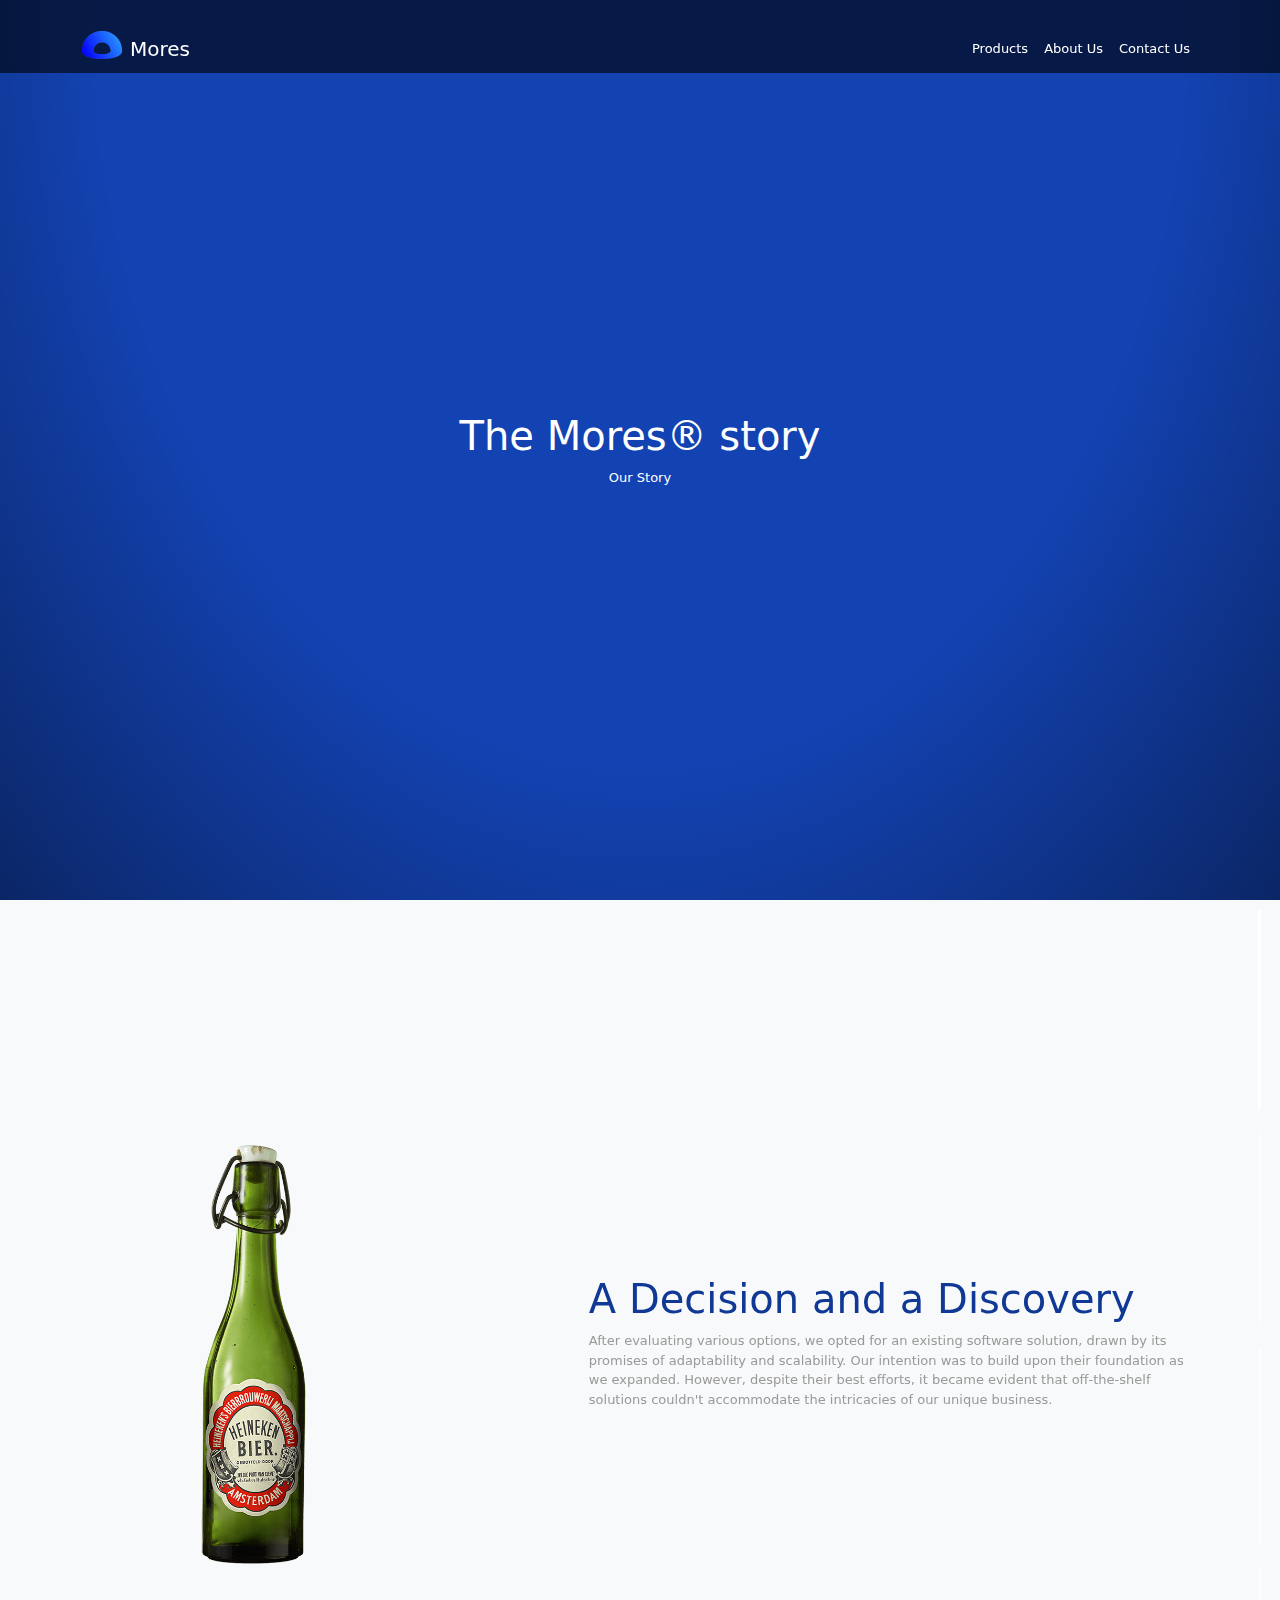
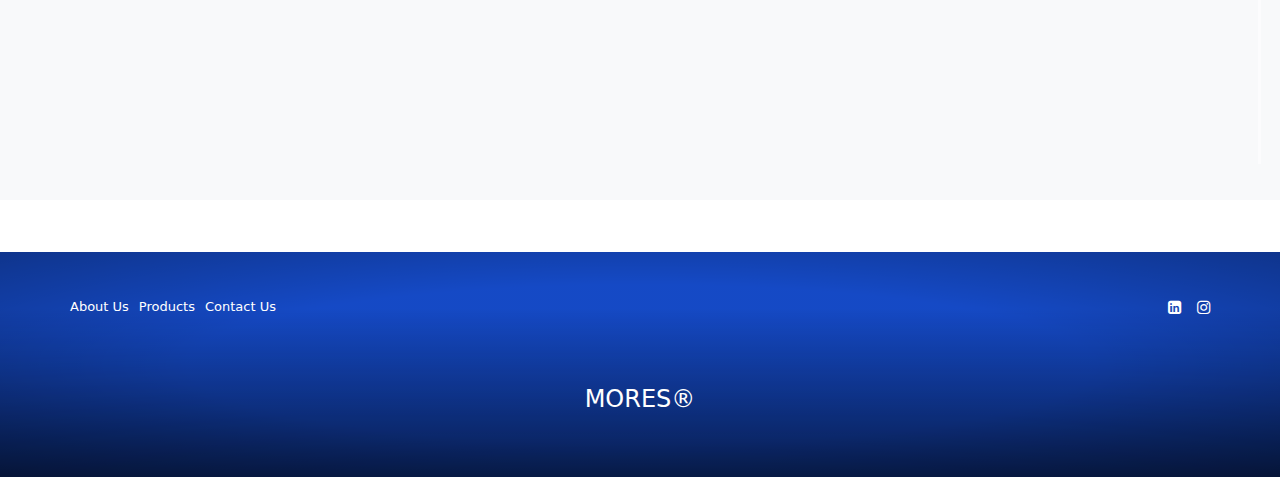
==== about.html @ 2f209113 "add about us page + update product and home page" ====
<!DOCTYPE html>
<html lang="en">

<head>
  <meta charset="UTF-8">
  <meta name="viewport" content="width=device-width, initial-scale=1.0">
  <link rel="stylesheet" href="css/bootstrap/bootstrap.min.css">
  <link rel="stylesheet" href="css/font-awesome.css">
  <link rel="stylesheet" href="css/style.css">
  <link rel="stylesheet" href="css/vertical-carousel.css">
  <title>Mores</title>
</head>

<body>
  <header>
    <nav class="navbar fixed-top navbar-expand-lg">
      <div class="container justify-content-between">
        <a class="navbar-brand" href="index.html">
          <div class="d-flex align-items-center">
            <img src="assets/img/logo.png" alt="Logo" width="40" height="auto"
              class="d-inline-block align-text-top mb-2">
              <span class="px-2">Mores</span>
          </div>
        </a>
        <button class="navbar-toggler" type="button" data-bs-toggle="collapse" data-bs-target="#navbarNav"
          aria-controls="navbarNav" aria-expanded="false" aria-label="Toggle navigation">
          <i class="fa fa-align-justify" aria-hidden="true"></i>
        </button>
        <div class="collapse navbar-collapse flex-row-reverse" id="navbarNav">
          <ul class="navbar-nav">
            <li class="nav-item">
              <a class="nav-link" href="product.html">Products</a>
            </li>
            <li class="nav-item">
              <a class="nav-link" href="about.html">About Us</a>
            </li>
            <li class="nav-item">
              <a class="nav-link" href="contact.html">Contact Us</a>
            </li>
          </ul>
        </div>
      </div>
    </nav>

    <section class="product-banner">
      <div class="product-banner-wrap">
          <div class="d-flex w-100 h-100 justify-content-center align-items-center">
            <div class="text-center">
              <h1>The Mores® story</h1>
              <span>Our Story</span>
            </div>
          </div>
      </div>
    </section>
  </header>

  <section style="height: 100vh; width: 100%;" class="bg-light">
    <div id="carouselStory" class="carousel slide vertical" data-b-ride="false">
      <div class="carousel-indicators">
        <button type="button" data-bs-target="#carouselStory" data-bs-slide-to="0" class="active" aria-current="true" aria-label="Slide 1"></button>
        <button type="button" data-bs-target="#carouselStory" data-bs-slide-to="1" aria-label="Slide 2"></button>
        <button type="button" data-bs-target="#carouselStory" data-bs-slide-to="2" aria-label="Slide 3"></button>
        <button type="button" data-bs-target="#carouselStory" data-bs-slide-to="3" aria-label="Slide 4"></button>
      </div>
      <div class="carousel-inner">
        <div class="carousel-item active" style="height: 100vh; width: 100%;" data-slide-no="1">
          <div class="d-flex h-100 align-items-center">
            <div style="height:100%; flex-basis: 40%">
              <div class="story-background" style="background-image: url('assets/img/slide-01.png');"></div>
            </div>
            <div style="flex-basis: 60%">
              <div style="padding:0 10% 0 10%">
                <h1 class="story-title">A Decision and a Discovery</h1>
                <p class="story-desc">After evaluating various options, 
                  we opted for an existing software solution, drawn by its promises of adaptability and scalability. 
                  Our intention was to build upon their foundation as we expanded. However, despite their best efforts, 
                  it became evident that off-the-shelf solutions couldn't accommodate the intricacies of our unique business. 
                </p>
              </div>
            </div>
          </div>
        </div>
        <div class="carousel-item"  style="height: 100vh; width: 100%;" data-slide-no="2">
          <div class="d-flex h-100 align-items-center">
            <div style="height:100%; flex-basis: 40%">
              <div class="story-background" style="background-image: url('assets/img/slide-02.png');"></div>
            </div>
            <div style="flex-basis: 60%">
              <div style="padding:0 10% 0 10%">
                <h1 class="story-title">Embracing Change: The Birth of a Vision</h1>
                <p class="story-desc"> 
                  Undeterred by the challenges, we recognized the need for a different path. With a clear vision of scalability, versatility, and freedom, we made the audacious decision to craft our own destiny. Armed with a dedicated team of developers, we embarked on a new chapter - building a software ecosystem from scratch that catered to our every requirement. 
                </p>
                <h5>More Than Just Code: A Holistic Approach</h5>
                <p class="story-desc">
                  But it wasn't just about writing lines of code. Our journey was fuelled by a commitment to create a platform that didn't tie us down, but rather empowered us. The ability to expand and adapt at our pace, without the constraints of a single development team or imposed limitations, became our north star. 
                </p>
                <h5>Turning Challenge into Opportunity </h5>
                <p class="story-desc">
                  Through each step of this journey, we encountered challenges that became opportunities for growth. Our mission wasn't to discredit existing software solutions; instead, we found our path by aligning our system with the very nature of our business operations. 
                </p>
              </div>
            </div>
          </div>
        </div>
        <div class="carousel-item" style="height: 100vh; width: 100%;" data-slide-no="3">
          <div class="d-flex h-100 align-items-center">
            <div style="height:100%; flex-basis: 40%">
              <div class="story-background" style="background-image: url('assets/img/slide-01.png');"></div>
            </div>
            <div style="flex-basis: 60%">
              <div style="padding:0 10% 0 10%">
                <h1 class="story-title">Growing Together: From Basics to Brilliance</h1>
                <p class="story-desc">
                  As our teams grew and day-to-day operations hummed smoothly, we turned our focus towards what truly matters - our customers. This marked a pivotal shift, where we ventured beyond the conventional and delved into conversations that would shape the next phase of our evolution.  
Through dialogues with our cherished customer base, we unearthed a treasure trove of insights. Their needs and aspirations became our North Star, guiding us towards expanding our horizons and deepening our offerings. 
                </p>
              </div>
            </div>
          </div>
        </div>
        <div class="carousel-item"  style="height: 100vh; width: 100%;" data-slide-no="4">
          <div class="d-flex h-100 align-items-center">
            <div style="height:100%; flex-basis: 40%">
              <div class="story-background" style="background-image: url('assets/img/slide-02.png');"></div>
            </div>
            <div style="flex-basis: 60%">
              <div style="padding:0 10% 0 10%">
                <h1 class="story-title">Unlock the Possibilities: Welcome to Tomorrow</h1>
                <p class="story-desc"> 
                  Today, we stand on the precipice of possibility. What was once a challenge has become our driving force. From documents that mirror reality to software that echoes your business needs, we invite you to witness a new era. 
                </p>
                <h5>Join Us in Rewriting the Future</h5>
                <p class="story-desc">
                  Today, we stand here with a software ecosystem born out of necessity and nurtured by innovation. We invite you to join us on this journey of liberation, empowerment, and technological ingenuity. As our story unfolds, we're dedicated to sharing our passion for progress with businesses that value not just software, but a visionary approach to operational excellence. 

Today, our ecosystem thrives as a product of necessity and innovation. We invite you to be part of this journey, a quest for liberation, empowerment, and operational excellence. Our story unfolds through modules that resonate with businesses valuing not just software, but a philosophy of progress. 
                </p>
              </div>
            </div>
          </div>
        </div>
      </div>
    </div>
  </section>

  <footer style="margin-top: 4em;">
    <div class="footer-wrap">
        <div class="container" style="position: relative;">
          <div class="footer-container-wrap">
            <div class="d-flex justify-content-between footer-list">
              <div class="d-flex footer-list-menu">
                <ul class="d-flex justify-content-between">
                  <li><a href="about.html">About Us</a></li>
                  <li style="padding-left: 10px;"><a href="product.html">Products</a></li>
                  <li style="padding-left: 10px;"><a href="contact.html">Contact Us</a></li>
                </ul>
              </div>
              <ul class="d-flex socials">
                <li><a href="#">
                  <i class="fa fa-linkedin-square" aria-hidden="true"></i>
                </a></li>
                <li><a href="#">
                  <i class="fa fa-instagram" aria-hidden="true"></i>
                </a></li>
              </ul>
            </div>
            <div class="footer-logo pt-4 pb-2">
              <h4>MORES®</h4>
            </div>
          </div>
        </div>
    </div>
  </footer>

<script src="js/bootstrap/bootstrap.min.js"></script>
<script src="https://ajax.googleapis.com/ajax/libs/jquery/2.1.3/jquery.min.js"></script>
<script>
  var scrollingDirection = 0;
  var lastScroll = 9999;
  var scrollIdleTime = 300;

  var carousel = document.getElementById("carouselStory")

  function fireEvent (direction) {
    if (direction === 'next') {
       $('.carousel').carousel('next')
      
    }
    if (direction === 'prev') {
      $('.carousel').carousel('prev')
    }
  }
  carousel.addEventListener('wheel', function($event) {
  
    var currentIndex = $('div.active').attr('data-slide-no')
    var delta = $event.deltaY;

    if (delta > 0 && currentIndex == 4) return false
    if (delta < 0 && currentIndex == 1) return false

    $event.preventDefault()
    
    var timeNow = performance.now();
    if (delta > 0 && ( scrollingDirection != 1 || timeNow > lastScroll + scrollIdleTime) ) {
      fireEvent('next')
      scrollingDirection = 1;
    }
    else if (delta < 0 && ( scrollingDirection != 2 || timeNow > lastScroll + scrollIdleTime)) {
      fireEvent('prev')
      scrollingDirection = 2;
    }
    lastScroll = timeNow;
  })
</script>
<script>
  let prevScrollPos = window.pageYOffset;
  window.addEventListener('scroll', function() {
    const currentScrollPos = window.pageYOffset;
    if (prevScrollPos > currentScrollPos) {
      document.querySelector('.navbar').classList.add('fixed-top');
    } else {
      document.querySelector('.navbar').classList.remove('fixed-top');
    }
    prevScrollPos = currentScrollPos;
  })
</script>
</body>

</html>
---- css/style.css ----
/*GENERAL*/
@font-face {
	font-family: iranyekan-light;
	font-style: normal;
	font-weight: lighter;
	src: url("../assets/font/iranyekanweblight.eot");
	src: url("../assets/font/iranyekanweblight.eot?#iefix") format("embedded-opentype"), 
       url("../assets/font/iranyekanweblight.woff") format("woff"), 
       url("../assets/font/iranyekanweblight.ttf") format("truetype");
}

@font-face {
	font-family: iranyekan-regular;
	font-style: normal;
	font-weight: normal;
	src: url("../assets/font/iranyekanwebregular.eot");
	src: url("../assets/font/iranyekanwebregular.eot#iefix") format("embedded-opentype"), 
       url("../assets/font/iranyekanwebregular.woff") format("woff"), 
       url("../assets/font/iranyekanwebregular.ttf") format("truetype");
}

@font-face {
	font-family: iranyekan-medium;
	font-style: normal;
	font-weight: bold;
	src: url("../ssets/font/iranyekanwebmedium.eot");
	src: url("../ssets/font/iranyekanwebmedium.eot?#iefix") format("embedded-opentype"), 
       url("../ssets/font/iranyekanwebmedium.woff") format("woff"), 
       url("../ssets/font/iranyekanwebmedium.ttf") format("truetype");
}

@font-face {
	font-family: iranyekan-bold;
	font-style: bold;
	font-weight: bolder;
	src: url("../ssets/font/iranyekanwebbold.eot");
	src: url("../ssets/font/iranyekanwebbold.eot?#iefix") format("embedded-opentype"), 
       url("../ssets/font/iranyekanwebbold.woff") format("woff"), 
       url("../ssets/font/iranyekanwebbold.ttf") format("truetype");
}

body {
	font-size: 13px;
  scroll-behavior: smooth;
}

a {
  text-decoration: none;
}

/*HEADER*/
.navbar {
  background: #0009;
  padding-top: 2em;
  padding-bottom: 0;
  -webkit-transition: all 0.4s ease-in;
  transition: all 0.4s ease-in;
}

.navbar span {
  color: #fff;
}

.navbar-brand,
.nav-link,
.navbar-brand:hover,
.nav-link:hover{
  color: #fff;
}

.navbar-brand,
.nav-item {
	position: relative;
}

.navbar-brand:after,
.nav-item:after {
	content: '';
	display: block;
	margin: auto;
	height: 1px;
	width: 0px;
	background: transparent;
	transition: width .5s ease, background-color .5s ease;
}
.navbar-brand:hover:after,
.nav-item:hover:after {
	width: 100%;
	background: #fff;
}

.navbar-nav .nav-link.active, 
.navbar-nav .nav-link.show,
.navbar-toggler {
  color: #fff;
}

.navbar-toggler:focus,
.navbar-toggler:active,
.navbar-toggler-icon:focus {
    outline: none;
    box-shadow: none;
}

.carousel-indicators {
	margin-bottom: 2em;
	justify-content: center;
}

.carousel-indicators [data-bs-target] {
	flex: 1;
}

.carousel-control-next, .carousel-control-prev {
	width: 40px;
	height: 40px;
	top: auto;
	bottom: 0.75em;
	left: auto;
	background: rgba(245,245,245,0.3);
	color:#fff;
  font-size: 2em;
  opacity: 1;
  border-radius: 50%;
  display: flex;
  justify-content: center;
  align-items: center;
}

.carousel-control-next:hover, 
.carousel-control-prev:hover {
  background: rgba(255,255,255,1.0);
  color: #777;
}

.carousel-control-next{
	right: calc(20% - 80px);
}

.carousel-control-prev{
	right: calc(20% - 140px);
}

#carouselBanner .carousel-caption {
  position: absolute;
  top: auto;
  right: auto;
  left: 8%;
  bottom: 15%;
  margin: 0;
  padding: 0;
  text-align: left;
}

#carouselBanner .carousel-caption h1 {
  width: 40%;
  font-weight: bold;
  text-shadow: 1px 1px 2px #333;
  margin-bottom: .5em;
}

#carouselBanner .carousel-caption span {
  background: rgba(245,245,245,0.3);
  padding: 1em;
}

#carouselBanner .carousel-img{
  width: 100%;
  height: 100vh;
  background-position: center;
  background-size: cover;
  background-repeat: no-repeat;
}

.story-background{
  width: 100%;
  height: 100%;
  background-position: center;
  background-size:contain;
  background-repeat: no-repeat;
}

.story-title {
  color: #103895;
}

.story-desc {
  color: #999;
}

/*SLIDER*/
#history h1{
  color: #333;
}
.hovereffect {
  width: 100%;
  height: 100%;
  float: left;
  overflow: hidden;
  position: relative;
  cursor: default;
}

.hovereffect .overlay {
  position: absolute;
  overflow: hidden;
  top: 1.5em;
  left: 1.5em; 
  right: 1.5em;
  bottom: 1.5em;
  /* display: flex;
  align-items: flex-end; */
}

.hovereffect .overlay-2 {
  left: .75em; 
  bottom: 1em;
}

.hovereffect .overlay div {
  position: relative;
  padding: 1em 1.5em;
  /* width: 65%; */
  height: auto;
  color:#fff;
  -webkit-transition: all 0.4s ease-in-out;
  transition: all 0.4s ease-in-out;
}

.hovereffect .overlay-2 div {
  padding: .75em !important;
  /* width: 80% !important; */
}

.overlay-layer {
  background: transparent radial-gradient(
    closest-side at 50% 50%,#89acff 0%,#3974ff 71%,#1b5fff 100%
  ) 0% 0% no-repeat padding-box;
  opacity: .7;
  position: absolute;
  bottom: 0;
  left: 0;
  right: 0;
  top: 0;
}

.hovereffect img {
  display: block;
  position: relative;
  -webkit-transition: all 0.4s ease-in;
  transition: all 0.4s ease-in;
}

.hovereffect:hover img {
  /* filter: url('data:image/svg+xml;charset=utf-8,<svg xmlns="http://www.w3.org/2000/svg"><filter id="filter"><feColorMatrix type="matrix" color-interpolation-filters="sRGB" values="0.2126 0.7152 0.0722 0 0 0.2126 0.7152 0.0722 0 0 0.2126 0.7152 0.0722 0 0 0 0 0 1 0" /><feGaussianBlur stdDeviation="3" /></filter></svg>#filter');
  filter: grayscale(1) blur(3px);
  -webkit-filter: grayscale(1) blur(3px); */
  -webkit-transform: scale(1.2);
  -ms-transform: scale(1.2);
  transform: scale(1.2);
}

.hovereffect form {
  -webkit-transition: all 0.4s ease-in;
  transition: all 0.4s ease-in;
  max-height: 0;
  overflow: hidden;
  background: rgba(0, 0, 0, 0.1);
}

.hovereffect:hover form {
  -webkit-transition: all 0.8s ease-out;
  transition: all 0.8s ease-out;
  max-height: 500px;
}

.hovereffect:hover .overlay {
  display: block;
}

.hovereffect h3 {
  text-transform: uppercase;
  position: relative;
  line-height: 1em;
}

.hovereffect h4 {
  text-transform: uppercase;
  position: relative;
  line-height: .75em;
}

.hovereffect p {
  position: relative;
  font-size: x-small;
  line-height: 1em;
  display: none;
  filter: none !important;
  -webkit-transition: all 0.4s ease-in-out;
    -moz-transition: all 0.4s ease-in-out;
    -ms-transition: all 0.4s ease-in-out;
    -o-transition: all 0.4s ease-in-out;
    transition: all 0.4s ease-in-out;
  margin-bottom: 0;
}

.hovereffect:hover p {
  filter: none !important;
  display: block;
}

/*ITEMS*/
#carouselItems img {
  width: auto;
  height: 45vh;
  margin-left: 4em;
}

#carouselItems .carousel-item {
  text-align: center;
}

#carouselItems .carousel-indicators {
  margin-bottom: -30px;
  /* margin-left:5%; */
}

#carouselItems .carousel-indicators button {
  background-color:#cccccc4d;
   /* #ffffff80; */
}

#carouselItems .carousel-indicators button:hover,
#carouselItems .carousel-indicators button.active {
  background-color: #77777780 !important;
}

#carouselItems .carousel-control-next, 
#carouselItems .carousel-control-prev {
	bottom: -35px;
	background-color:#dddbdb5f;
	color: #999;
}

#carouselItems .carousel-control-next:hover, 
#carouselItems .carousel-control-prev:hover {
  background-color: #a1a1a180 !important;
  color: #aaa;
}


#carouselItems .carousel-item .carousel-caption {
  left: 5%;
  bottom: 0;
  top:15%;
  width: 250px;
  text-align: left;
}

#carouselItems .carousel-item .carousel-caption h3 {
  width: auto;
  margin-bottom: .5em;
  color: #103895;
  -webkit-transition: all 0.4s ease-in;
  transition: all 0.3s ease-in;
  opacity: 0;
  margin-left: -10px;
  margin-top: -10px;
}

#carouselItems .carousel-item .carousel-caption p {
  display: block;
  color: #999;
  font-weight: lighter;
  margin-bottom: .5em;
  -webkit-transition: all 0.4s ease-in;
  transition: all 0.5s ease-in;
  opacity: 0;
  margin-left: -10px;
  margin-top: -5px;
}

#carouselItems .carousel-item .carousel-caption button {
  -webkit-transition: all 0.4s ease-in;
  transition: all 0.7s ease-in;
  opacity: 0;
  margin-left: -10px;
  margin-top: -5px;
}

#carouselItems .carousel-item.active .carousel-caption h3,
#carouselItems .carousel-item.active .carousel-caption p,
#carouselItems .carousel-item.active .carousel-caption button {
  opacity: 1;
  margin-left: 0;
  margin-top: 0;
}

.container-wrap {
  padding: 0 5%;
}

.container-wrap p {
  color: #999;
}

.welcome-bg {
  width: 100%;
  min-height: 60vh;
  background-image: url(../assets/img/bg-03.jpg);
  background-position: center;
  background-size: cover;
  background-repeat: no-repeat;
  color: #fff;
  padding:7% 0;
  text-shadow: 1px 1px 2px #333;
}

.welcome-bg p {
  color: #fff !important;
}

.welcome-bg span {
  background: rgba(245,245,245,0.3);
  padding: 1em;
}

/*FOOTER*/
footer {
  background: #1b5fff;
  overflow: hidden;
  position: relative;
  min-height: 25vh;
  color: #fff;
}

footer ul {
  padding: 1em 0;
  list-style: none;
}

footer ul li {
  margin-bottom: .75em;
}

footer ul li a {
  color: #fff;
}

footer:before {
  background: radial-gradient(ellipse at center,rgba(0,0,0,.30) 50%,rgba(0,0,0,.60) 100%);
  opacity: 0.75;
  bottom: 0;
  content: "";
  left: 0;
  position: absolute;
  right: 0;
  top: 0;
  z-index: 0;
}

.footer-wrap {
  display: flex;
  flex-wrap: wrap;
  margin: 0 auto;
  padding-top: 2rem;
}

.footer-wrap:before {
  background: transparent linear-gradient(180deg,rgba(0,0,0,0) 0%,rgba(0,0,0,.75) 100%) 0% 0% no-repeat padding-box;
  bottom: 0;
  content: "";
  left: 0;
  opacity: .8;
  position: absolute;
  right: 0;
  top: 25%;
  z-index: 0;
}

.footer-container-wrap {
  bottom: 0;
  left: 0;
  position: absolute;
  right: 0;
  top:0;
  z-index: 3;
}

.socials li{
  padding-left: 1em;
  font-size: 1.2em;
}

/* .footer-list-menu ul:last-child {
  margin-left: 4em; 
  padding-left: 4em;
} */

.footer-logo {
  text-align: center;
}

.product-banner {
  width: 100%;
  height: 100vh;
  background: #1b5fff;
  position: relative;
  z-index: 0;
}

.product-banner::before{
  content: "";
  background: transparent linear-gradient(180deg,rgba(0,0,0,0) 0%,rgba(0,0,0,.75) 100%) 0% 0% no-repeat padding-box;
  background: radial-gradient(ellipse at top,rgba(0,0,0,.30) 60%,rgba(0,0,0,.60) 100%);
  position: absolute;
  top:0;
  left:0;
  right:0;
  bottom: 0;
  z-index: 1;
}

.product-banner-wrap {
  position: absolute;
  z-index: 2;
  width: 100%;
  height: 100%;
  display: flex;
  align-items: center;
  color: #fff;
}

.product-banner-content h1 {
  padding: 1em 0;
}

.product-banner-content p {
  padding: 1em 0;
  font-size: 1.75em;
}

.pro-sec-one {
  margin:2% 0 5% 20%;
  background-color: #f4f5f8;
  padding: 5% 5% 5% 20%;
  min-height: 350px;
}

.pro-sec-one .pro-img{
  width: 35%;
  position: absolute;
  left:0;
  top:30%;
}

.pro-sec-two {
  margin:2% 20% 5% 0;
  background-color: #f4f5f8;
  padding: 5% 20% 5% 5%;
  min-height: 350px;
}

.pro-sec-two .pro-img{
  width: 35%;
  position: absolute;
  right:0;
  top:30%;
}

.pro-sec-body h3 {
  padding-bottom: .5em;
  margin-bottom: 1em;
  border-bottom: 2px dashed #103895;
}

.pro-sec-body ul {
  list-style: none;
  padding: 0;
  margin: 0;
}

.pro-sec-body ul li {
  padding-top: .5em;
  padding-left: 1em;
}

.pro-sec-body ul li span {
  font-weight: 700;
  padding-left: .5em;
}

.pro-sec-body ul li .fa {
  color: #103895;
}

.pro-features {
  padding: 4%;
  text-align: center;
}

.price-box .pro-card:not(first-child) {
  margin-left:2em;
}

.pro-card {
  padding: 2em;
  box-shadow: 0 0.125rem 0.5rem 0 rgba(0, 0, 0, .2);
  flex-basis: 20%;
  text-align: center;
}

.pro-card .title {
  border-bottom: 1px solid #eee;
  padding-bottom: .5em;
  margin-bottom: 1em;
}

.pro-card .price {
  padding: 2em 0;
}

.pro-card .price h5{
  color: rgb(155, 155, 155);
  text-decoration: line-through;
}

.pro-card button {
  display: block;
  width: 100%;
}

.faq-box {
  border-bottom: 1px solid #eee;
  padding-top: 1.5em;
}

.faq-box .faq-header {
  cursor: pointer;
  display: flex;
  justify-content: space-between;
  align-items: center;
}

.faq-box .faq-content {
  -webkit-transition: all 0.7s ease-in-out;
  transition: all 0.7s ease-in-out;
  max-height: 0;
  overflow: hidden;
  opacity: 0;
}

.elementToggleClass {
  max-height: 100px !important;
  opacity: 1 !important;
}

button,
.button {
  display: inline-block;
  text-decoration: none;
  background-color: #154ac6;
  color: white;
  border: none;
  padding: 1em 2em 1.2em;
  cursor: pointer;
}

button:hover, button:focus, button:active {
  background-color: #103895;
}

button.secondary {
  background-color: #3333335d;
}

button.secondary:hover, button.secondary:focus, button.secondary:active {
  background-color: #33333378;
}

button.bannerBtn {
  background-color: #00000046;
  margin: 1em 0;
}

button.bannerBtn:hover, button.bannerBtn:focus, button.sbannerBtn:active {
  background-color: #00000050;
}

.item-box {
  background: #f4f5f8;
  padding: 2.5em 5em;
  height: 35em;
  position: relative;
}

.item-box-small {
  background: #f4f5f8;
  padding: 1.5em;
  height: 16.5em;
  position: relative;
}

.item-box .item-img {
  position: absolute;
  left:2em;
  bottom: 2em;
  width: 25em;
  height: 25em;
  border-radius: 50%;
  overflow: hidden;
  border-radius: 50%;
  border:5px solid #fff;
}

.item-sm-img {
  position: absolute;
  left: 0;
  top:0;
  bottom: 0;
  width: 50%;
  overflow: hidden;
}

.item-box .item-img img,
.item-box-small .item-sm-img img {
  -webkit-transition: all 0.5s ease-in-out;
  transition: all 0.5s ease-in-out;
}

.item-box:hover .item-img img,
.item-box-small:hover .item-sm-img img {
  transform: scale(1.25);
  -ms-transform: scale(1.25);
  transform: scale(1.25);
}

.item-box p {
  padding:2.5em 0 1.5em;
  margin-left: 22em;
  font-size: 1.25em;
  line-height: 1.75em;
}

.item-box .button {
  margin-left: 27.5em;
}

.product-box {
  display: block;
  cursor: pointer;
  color: #999;
}


@media (max-width: 768px) {
  .second-history-box {
    margin-top:1.05em;
  }
  #carouselItems img {
    margin-left: 0;
  }
  footer {
    height: 65vh;
  }
  .footer-wrap {
    padding: 0 5%;
  }
  .footer-list {
    flex-direction: column;
  }
  .footer-list-menu {
    flex-direction: column;
  }
  .footer-list-menu ul:last-child {
    margin-left: 0;
    padding-left: 0;
  }
  .socials li {
    padding-left: 0em;
    padding-right: 1em;
  }
  .footer-logo {
    text-align: left;
  }
  .item-box {
    padding: 1em;
    height: auto;
    position: relative;
    overflow: hidden;
  }
  .item-box .item-img {
    position: relative;
    width: 75%;
    height: auto;
    border-radius: 50%;
    overflow: hidden;
    border:5px solid #fff;
    margin: 1em auto;
    left: auto;
    bottom: auto;
  }
  .item-box p, .item-box .button {
    margin-left: 0;
  }
  .product-banner-content h1 {
    padding: .25em 0;
  }
  .product-banner-content p {
    padding: .25em 0;
    font-size: 1.25em;
  }
  .pro-sec-one, .pro-sec-two {
    margin:2%;
    padding: 5%;
    min-height: auto;
  }
  .pro-sec-one .pro-img, .pro-sec-two .pro-img{
    width: 50%;
    position: relative;
    left:auto;
    top:auto;
    margin: auto;
  }
  .price-box {
    flex-direction: column;
  }
  .pro-card {
    margin: 0 0 1em 0 !important;
  }
  .product-box-wrappers {
    flex-wrap: wrap;
    justify-content: center !important;
  }
  .product-box {
    flex-basis: 30%;
  }
}
---- css/vertical-carousel.css ----
.vertical.carousel .carousel-item {
    overflow: hidden !;
}

.vertical.carousel .carousel-item-next:not(.carousel-item-start),
.vertical.carousel .active.carousel-item-end {
    transform: translateY(100%);
}

.vertical.carousel .carousel-item-prev:not(.carousel-item-end),
.vertical.carousel .active.carousel-item-start {
    transform: translateY(-100%);
}

.vertical.carousel .carousel-indicators {
    top: 0;
    left: unset;

    margin-left: unset;
    margin-right: 1rem;

    flex-direction: column;
}

.vertical.carousel .carousel-indicators [data-bs-target] {
    height: 30px;
    width: 3px;
}

.vertical.carousel .carousel-control-prev,
.vertical.carousel .carousel-control-next {
    width: 100%;
    height: 60px;
}

.vertical.carousel .carousel-control-prev-icon,
.vertical.carousel .carousel-control-next-icon {
    transform: rotateZ(90deg);
}

.vertical.carousel .carousel-control-next {
    top: unset;
    bottom: 0;
}
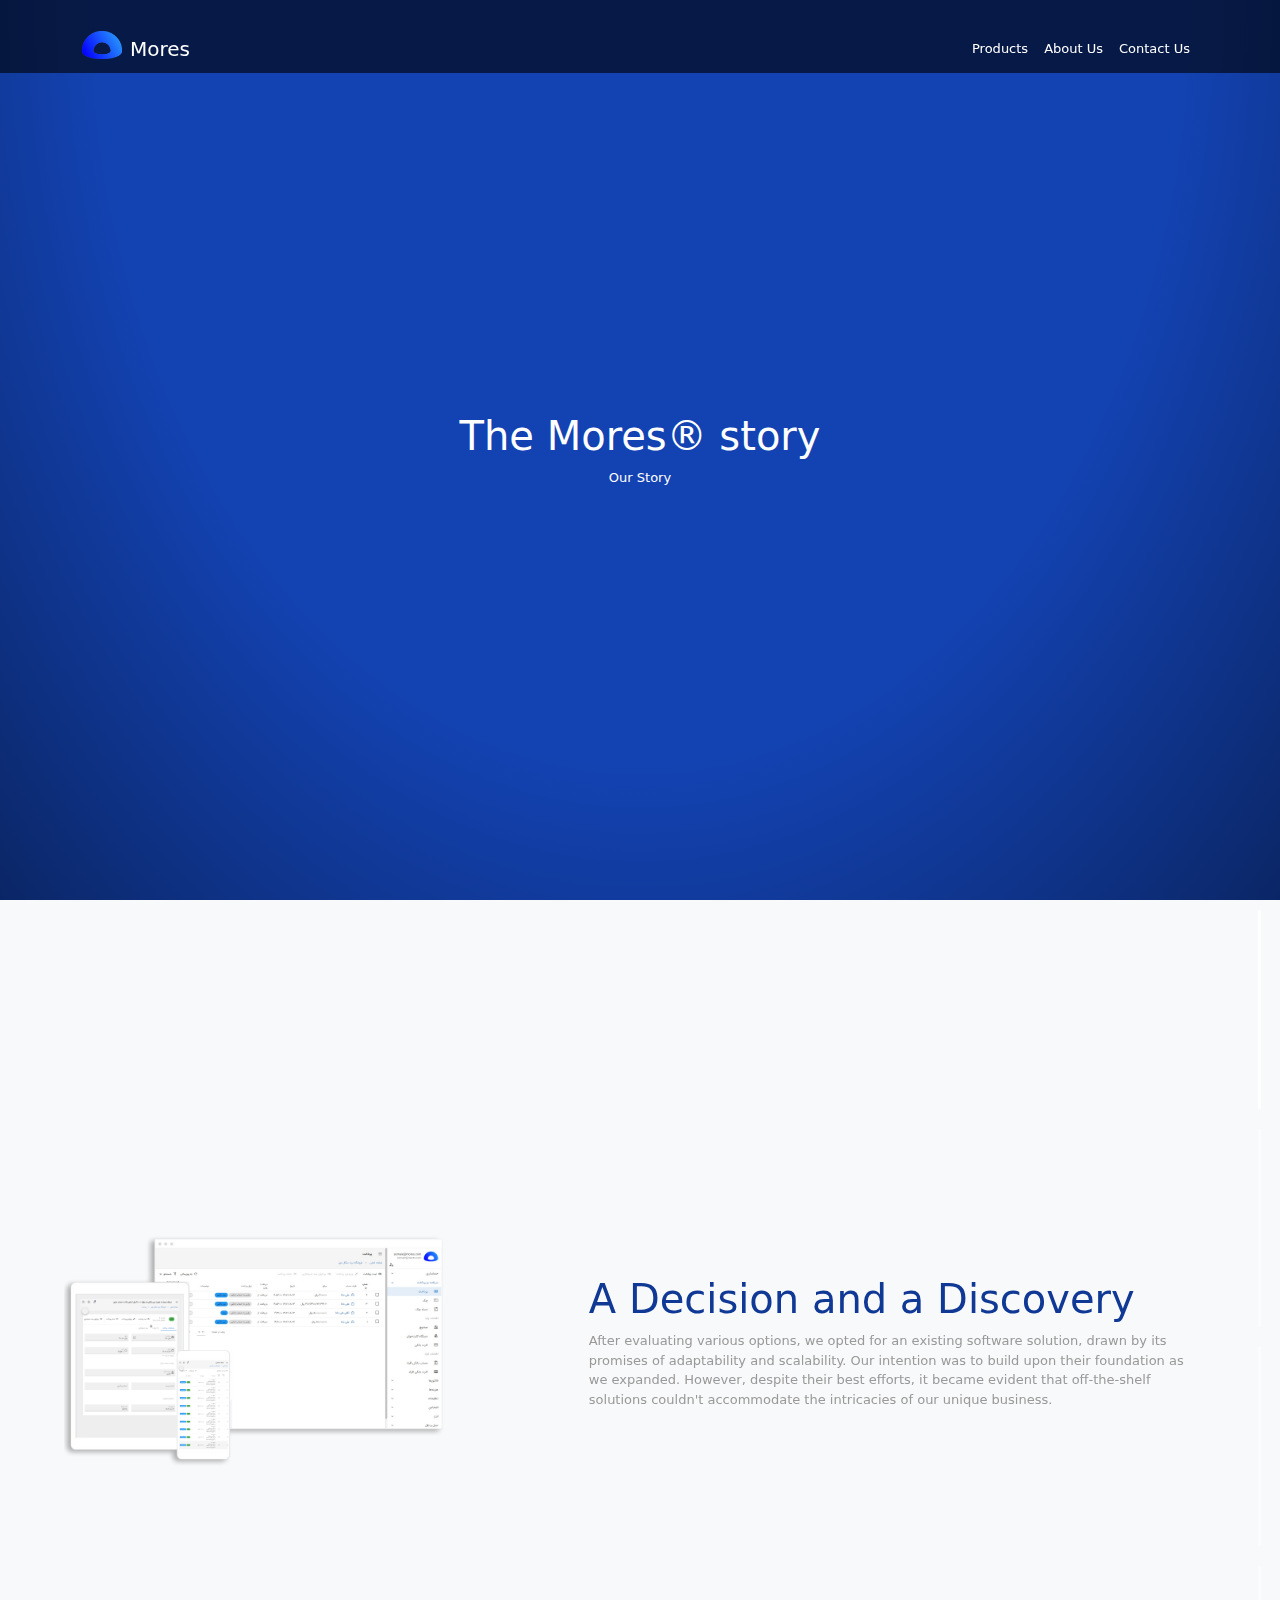
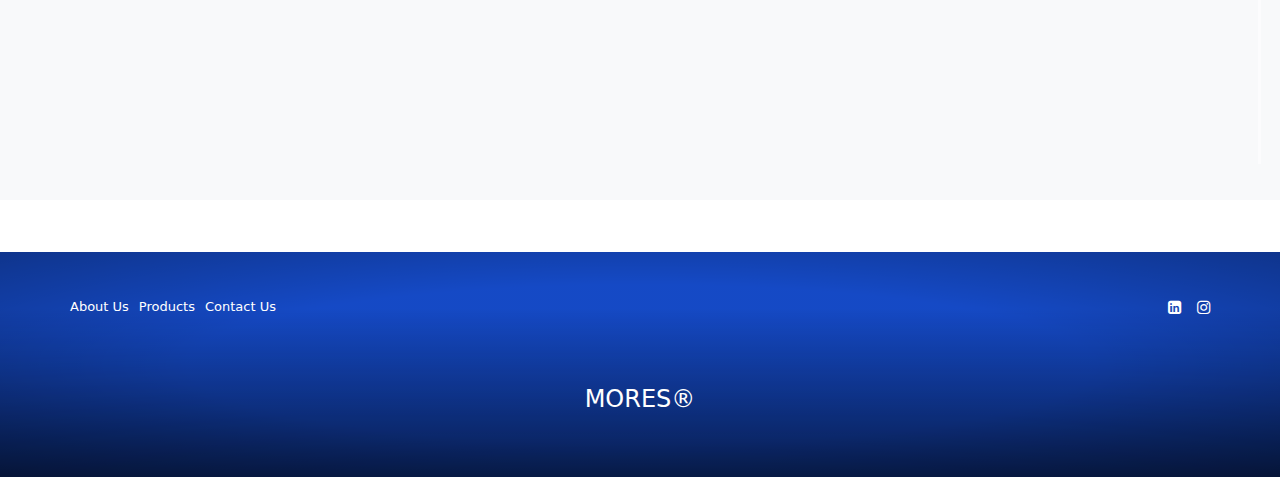
==== commit 6e8fa3e2: "edit product/about page" ====
--- a/about.html
+++ b/about.html
@@ -8,7 +8,8 @@
   <link rel="stylesheet" href="css/font-awesome.css">
   <link rel="stylesheet" href="css/style.css">
   <link rel="stylesheet" href="css/vertical-carousel.css">
-  <title>Mores</title>
+  <title>Mores - About US</title>
+  <link rel="icon" type="image/x-icon" href="assets/img/favicon.ico">
 </head>
 
 <body>
@@ -66,7 +67,7 @@
         <div class="carousel-item active" style="height: 100vh; width: 100%;" data-slide-no="1">
           <div class="d-flex h-100 align-items-center">
             <div style="height:100%; flex-basis: 40%">
-              <div class="story-background" style="background-image: url('assets/img/slide-01.png');"></div>
+              <div class="story-background" style="background-image: url('assets/img/Product.png');"></div>
             </div>
             <div style="flex-basis: 60%">
               <div style="padding:0 10% 0 10%">
@@ -83,7 +84,7 @@
         <div class="carousel-item"  style="height: 100vh; width: 100%;" data-slide-no="2">
           <div class="d-flex h-100 align-items-center">
             <div style="height:100%; flex-basis: 40%">
-              <div class="story-background" style="background-image: url('assets/img/slide-02.png');"></div>
+              <div class="story-background" style="background-image: url('assets/img/Product2.png');"></div>
             </div>
             <div style="flex-basis: 60%">
               <div style="padding:0 10% 0 10%">
@@ -106,7 +107,7 @@
         <div class="carousel-item" style="height: 100vh; width: 100%;" data-slide-no="3">
           <div class="d-flex h-100 align-items-center">
             <div style="height:100%; flex-basis: 40%">
-              <div class="story-background" style="background-image: url('assets/img/slide-01.png');"></div>
+              <div class="story-background" style="background-image: url('assets/img/Product.png');"></div>
             </div>
             <div style="flex-basis: 60%">
               <div style="padding:0 10% 0 10%">
@@ -122,7 +123,7 @@
         <div class="carousel-item"  style="height: 100vh; width: 100%;" data-slide-no="4">
           <div class="d-flex h-100 align-items-center">
             <div style="height:100%; flex-basis: 40%">
-              <div class="story-background" style="background-image: url('assets/img/slide-02.png');"></div>
+              <div class="story-background" style="background-image: url('assets/img/Product2.png');"></div>
             </div>
             <div style="flex-basis: 60%">
               <div style="padding:0 10% 0 10%">
--- a/css/style.css
+++ b/css/style.css
@@ -176,7 +176,7 @@
   width: 100%;
   height: 100%;
   background-position: center;
-  background-size:contain;
+  background-size: 75%;
   background-repeat: no-repeat;
 }
 
@@ -551,7 +551,7 @@
   width: 35%;
   position: absolute;
   left:0;
-  top:30%;
+  top:15%;
 }
 
 .pro-sec-two {
@@ -565,7 +565,7 @@
   width: 35%;
   position: absolute;
   right:0;
-  top:30%;
+  top:15%;
 }
 
 .pro-sec-body h3 {
@@ -749,9 +749,23 @@
 .product-box {
   display: block;
   cursor: pointer;
-  color: #999;
-}
-
+  color: #aaa;
+  opacity: .8;
+}
+
+.selected-box,
+.product-box:hover {
+  color: #777;
+  opacity: 1;
+}
+
+.modules .module {
+  display: none;
+}
+
+.modules .module:first-child {
+  display: block;
+}
 
 @media (max-width: 768px) {
   .second-history-box {
